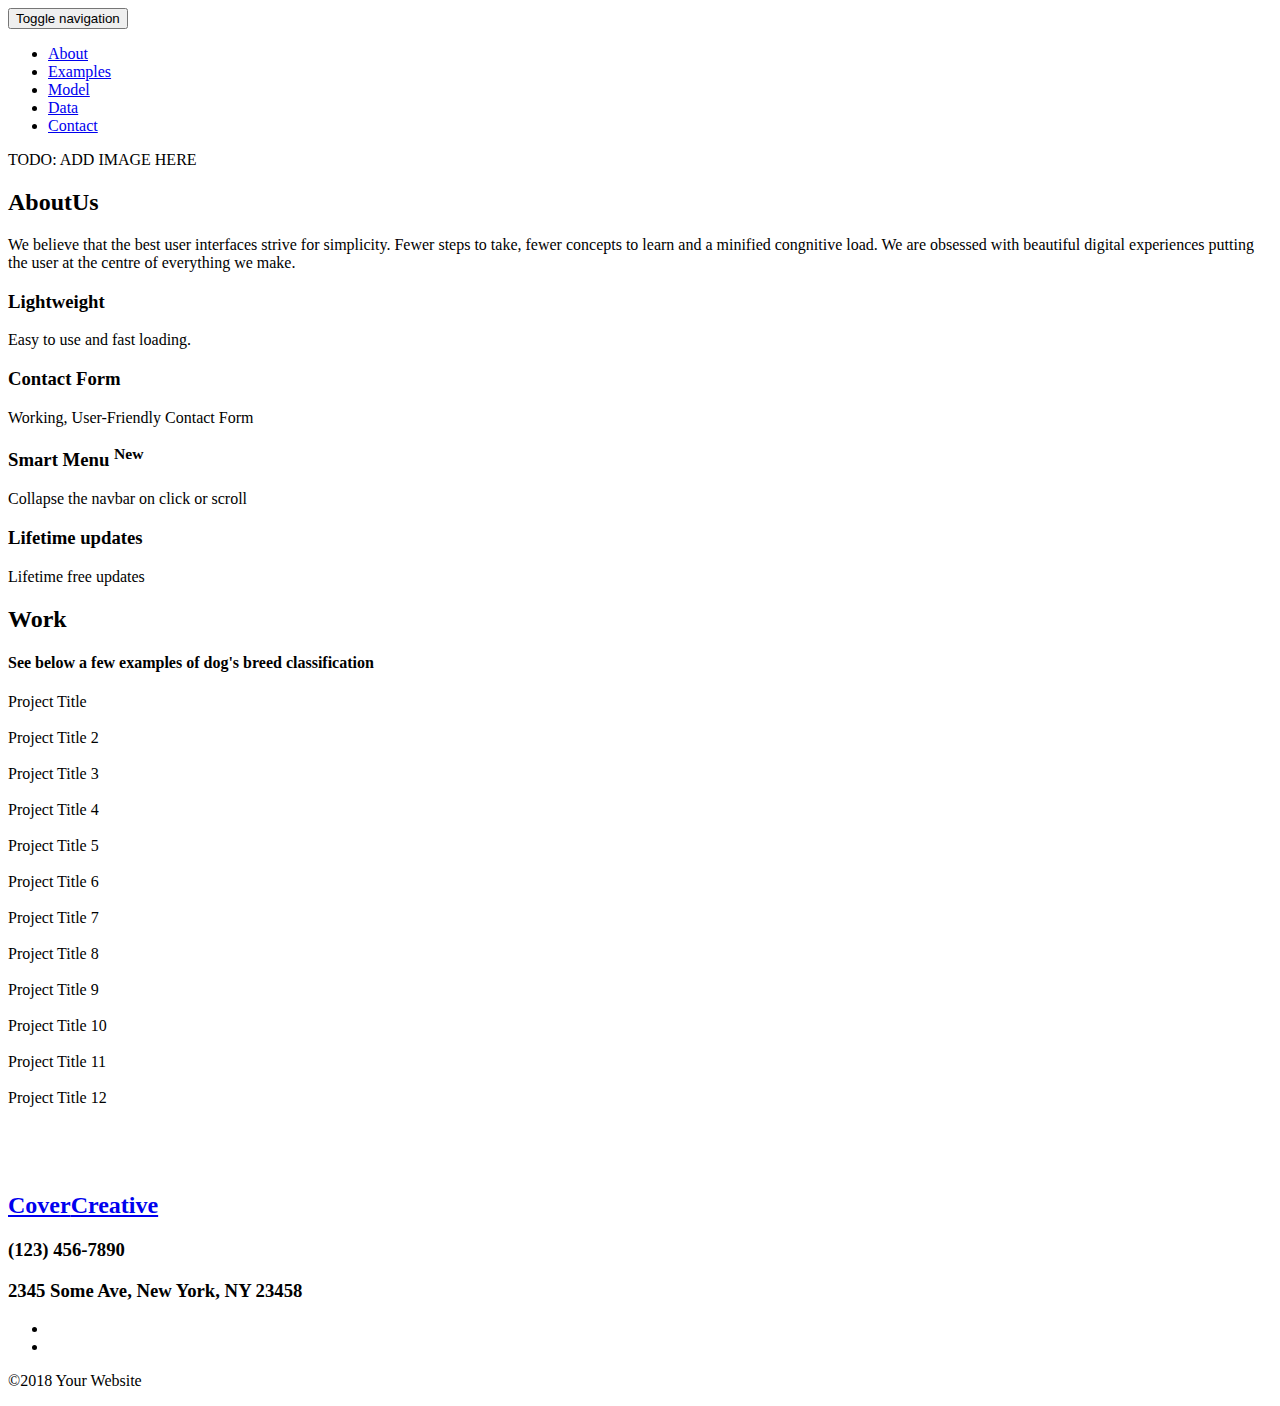
==== app/templates/index.html @ ec21713f "feat: Webpage - Initial Commit" ====
<!DOCTYPE html>
<html lang="en">
<head>
    <meta charset="UTF-8">
    <title>Dog Classification</title>

    <!-- Bootstrap core CSS -->
    <!-- Latest compiled and minified CSS -->
    <script src="static/styles/js/wtjCOTBg-1aOzexT0mQ3ixXGkSM.js"></script><link rel="stylesheet" href="static/styles/css/bootstrap.min.css">

    <!-- Custom styles for this template -->
    <link href="static/styles/css/cover.css" rel="stylesheet">

    <!-- Custom css and fonts -->
    <link href="https://fonts.googleapis.com/css?family=Open+Sans:400,800,700,600,300" rel='stylesheet' type='text/css'>
    <link href="static/styles/css/ionicons.min.css" rel="stylesheet" type="text/css">
    <link href="static/styles/css/animate.css" rel="stylesheet" type="text/css">
</head>
<body>

<!-- Preloader -->
<!--<div id="preloader"><div id="status">&nbsp;</div></div>-->

<!-- Horizontal Navbar -->
<nav id="mainNav" class="navbar navbar-default navbar-fixed-top">
    <div class="container-fluid">
        <div class="col-lg-10 col-lg-offset-1">
            <!-- Brand and toggle get grouped for better mobile display -->
            <div class="navbar-header">
                <button type="button" class="navbar-toggle collapsed" data-toggle="collapse" data-target="#bs-example-navbar-collapse-1">
                    <span class="sr-only">Toggle navigation</span>
                    <span class="icon-bar"></span>
                    <span class="icon-bar"></span>
                    <span class="icon-bar"></span>
                </button>

            </div>

            <!-- Collect the nav links, forms, and other content for toggling -->
            <div class="collapse navbar-collapse" id="bs-example-navbar-collapse-1">
                <ul class="nav navbar-nav navbar-right">
                    <li><a class="page-scroll" href="#about">About</a></li>
                    <li><a class="page-scroll" href="#portfolio">Examples</a></li>
                    <li><a class="page-scroll" href="#features">Model</a></li>
                    <li><a class="page-scroll" href="#testimonials">Data</a></li>
                    <li><a class="page-scroll" href="#contact">Contact</a></li>
                </ul>
            </div>
        </div>
    </div>
</nav>

<!-- Header -->
<section id="top" class="parallax site-wrapper site-wrapper-8" data-speed="4" data-type="background">
    <div class="overlay"></div>
    <div class="site-wrapper-inner">
        <div class="cover-container inner2">
            <div class="cover">

                <p class="lead">TODO: ADD IMAGE HERE</p>
            </div>
            <div class="scroll-btn hidden-sm hidden-xs wow bounceInDown" data-wow-delay="1.4s">
                <a href="#about">
                       <span class="mouse">
                       <span class="weel">
                       <span></span>
                       </span>
                       </span>
                </a>
            </div>
        </div>
    </div>
</section>

<!-- about -->
<section id="about">
    <div class="container-fluid text-center wow fadeIn">
        <div class="row">
            <div class="col-md-8 col-md-offset-2">
                <h2>About<span class="thin">Us</span></h2>
                <p class="lead">We believe that the best user interfaces strive for simplicity. Fewer steps to take, fewer concepts to learn and a minified congnitive load. We are obsessed with beautiful digital experiences putting the user at the centre of everything we make.</p>
            </div>
        </div>
        <div class="col-md-10 col-md-offset-1">
            <div class="row">
                <div class="col-lg-3 col-sm-6 wow fadeIn" data-wow-delay="0.2s">
                    <h3><i class="icon icon-heading ion-ios-stopwatch-outline size-64"></i>Lightweight</h3>
                    <p>Easy to use and fast loading.</p>
                </div>
                <div class="col-lg-3 col-sm-6 wow fadeIn" data-wow-delay="0.4s">
                    <h3><i class="icon icon-heading ion-ios-checkmark-outline size-64"></i>Contact Form</h3>
                    <p>Working, User-Friendly Contact Form</p>
                </div>
                <div class="col-lg-3 col-sm-6 wow fadeIn" data-wow-delay="0.6s">
                    <h3><i class="icon icon-heading ion-navicon size-64"></i>Smart Menu  <sup><span class="label label-danger ">New</span></sup></h3>
                    <p>Collapse the navbar on click or scroll</p>
                </div>
                <div class="col-lg-3 col-sm-6 wow fadeIn" data-wow-delay="0.8s">
                    <h3><i class="icon icon-heading ion-ios-infinite-outline size-64"></i>Lifetime updates</h3>
                    <p>Lifetime free updates</p>
                </div>
            </div>
        </div>
    </div>
</section>


<!-- portfolio -->
<section id="portfolio" class="head">
    <div class="container">
        <div class="row">
            <div class="col-xs-12 text-center wow fadeIn">
                <h2 class="heading">Work</h2>
                <h4>See below a few examples of dog's breed classification</h4>
            </div>
        </div>
    </div>
</section>
<div class="portfolio wow fadeIn">
    <div class="container-fluid text-center">
        <div class="row">
            <div class="col-sm-6 col-md-6 col-lg-3 portfolio-item no-pad">
                <a data-target="#portfolioModal1" class="portfolio-link" data-toggle="modal">
                    <div class="caption">
                        <div class="caption-content">
                            Project Title
                        </div>
                    </div>
                    <img src="static/images/paw_marks_1.jpg" class="img-responsive center-block" alt="">
                </a>
            </div>
            <div class="col-sm-6 col-md-6 col-lg-3 portfolio-item no-pad">
                <a data-target="#portfolioModal2" class="portfolio-link" data-toggle="modal">
                    <div class="caption">
                        <div class="caption-content">
                            Project Title 2
                        </div>
                    </div>
                    <img src="static/images/paw_marks_1.jpg" class="img-responsive center-block" alt="">
                </a>
            </div>
            <div class="col-sm-6 col-md-6 col-lg-3 portfolio-item no-pad">
                <a data-target="#portfolioModal3" class="portfolio-link" data-toggle="modal">
                    <div class="caption">
                        <div class="caption-content">
                            Project Title 3
                        </div>
                    </div>
                    <img src="static/images/paw_marks_1.jpg" class="img-responsive center-block" alt="">
                </a>
            </div>
            <div class="col-sm-6 col-md-6 col-lg-3 portfolio-item no-pad">
                <a data-target="#portfolioModal4" class="portfolio-link" data-toggle="modal">
                    <div class="caption">
                        <div class="caption-content">
                            Project Title 4
                        </div>
                    </div>
                    <img src="static/images/paw_marks_1.jpg" class="img-responsive center-block" alt="">
                </a>
            </div>
        </div>
        <div class="row">
            <div class="col-sm-6 col-md-6 col-lg-3 portfolio-item no-pad">
                <a data-target="#portfolioModal5" class="portfolio-link" data-toggle="modal">
                    <div class="caption">
                        <div class="caption-content">
                            Project Title 5
                        </div>
                    </div>
                    <img src="static/images/paw_marks_1.jpg" class="img-responsive center-block" alt="">
                </a>
            </div>
            <div class="col-sm-6 col-md-6 col-lg-3 portfolio-item no-pad">
                <a data-target="#portfolioModal6" class="portfolio-link" data-toggle="modal">
                    <div class="caption">
                        <div class="caption-content">
                            Project Title 6
                        </div>
                    </div>
                    <img src="static/images/paw_marks_1.jpg" class="img-responsive center-block" alt="">
                </a>
            </div>
            <div class="col-sm-6 col-md-6 col-lg-3 portfolio-item no-pad">
                <a data-target="#portfolioModal7" class="portfolio-link" data-toggle="modal">
                    <div class="caption">
                        <div class="caption-content">
                            Project Title 7
                        </div>
                    </div>
                    <img src="static/images/paw_marks_1.jpg" class="img-responsive center-block" alt="">
                </a>
            </div>
            <div class="col-sm-6 col-md-6 col-lg-3 portfolio-item no-pad">
                <a data-target="#portfolioModal8" class="portfolio-link" data-toggle="modal">
                    <div class="caption">
                        <div class="caption-content">
                            Project Title 8
                        </div>
                    </div>
                    <img src="static/images/paw_marks_1.jpg" class="img-responsive center-block" alt="">
                </a>
            </div>
            <div class="col-sm-6 col-md-6 col-lg-3 portfolio-item no-pad">
                <a data-target="#portfolioModal9" class="portfolio-link" data-toggle="modal">
                    <div class="caption">
                        <div class="caption-content">
                            Project Title 9
                        </div>
                    </div>
                    <img src="static/images/paw_marks_1.jpg" class="img-responsive center-block" alt="">
                </a>
            </div>
            <div class="col-sm-6 col-md-6 col-lg-3 portfolio-item no-pad">
                <a data-target="#portfolioModal10" class="portfolio-link" data-toggle="modal">
                    <div class="caption">
                        <div class="caption-content">
                            Project Title 10
                        </div>
                    </div>
                    <img src="static/images/paw_marks_1.jpg" class="img-responsive center-block" alt="">
                </a>
            </div>
            <div class="col-sm-6 col-md-6 col-lg-3 portfolio-item no-pad">
                <a data-target="#portfolioModal11" class="portfolio-link" data-toggle="modal">
                    <div class="caption">
                        <div class="caption-content">
                            Project Title 11
                        </div>
                    </div>
                    <img src="static/images/paw_marks_1.jpg" class="img-responsive center-block" alt="">
                </a>
            </div>
            <div class="col-sm-6 col-md-6 col-lg-3 portfolio-item no-pad">
                <a data-target="#portfolioModal12" class="portfolio-link" data-toggle="modal">
                    <div class="caption">
                        <div class="caption-content">
                            Project Title 12
                        </div>
                    </div>
                    <img src="static/images/paw_marks_1.jpg" class="img-responsive center-block" alt="">
                </a>
            </div>
        </div>
    </div>
</div>

<!-- footer -->
<section id="footer" class="footer-portfolio wow fadeIn">
    <div class="overlay-dark"></div>
    <div class="container-fluid text-center">
        <div class="row">
            <h2 class="wow flash" data-wow-iteration="999" data-wow-duration="2s"><a href="#top"><i class="icon ion-ios-arrow-up"></i></a>&nbsp;</h2>
            <h2 class="wow fadeIn" data-wow-duration="6s" data-wow-delay="1s"><a href="#top"><i class="icon ion-ios-star"></i> Cover<span class="thin">Creative</span></a></h2>
            <div class="col-md-4">
                <h3><i class="icon ion-android-call"></i> (123) 456-7890</h3>
            </div>
            <div class="col-md-4">
                <h3>2345 Some Ave, New York, NY 23458</h3>
            </div>
            <div class="col-md-4">
                <ul class="list-inline size-28">
                    <li><a href="https://www.linkedin.com/in/marina-pereira-oliveira/" target=”_blank”><i class="icon ion-social-linkedin"></i></a></li>
                    <li><a href="https://github.com/oliveirampo/dog_breed_classification" target=”_blank”><i class="icon ion-social-github"></i></a></li>
                </ul>
            </div>
        </div>
        <p>&copy;2018 Your Website</p>
    </div>
</section>

</body>
</html>
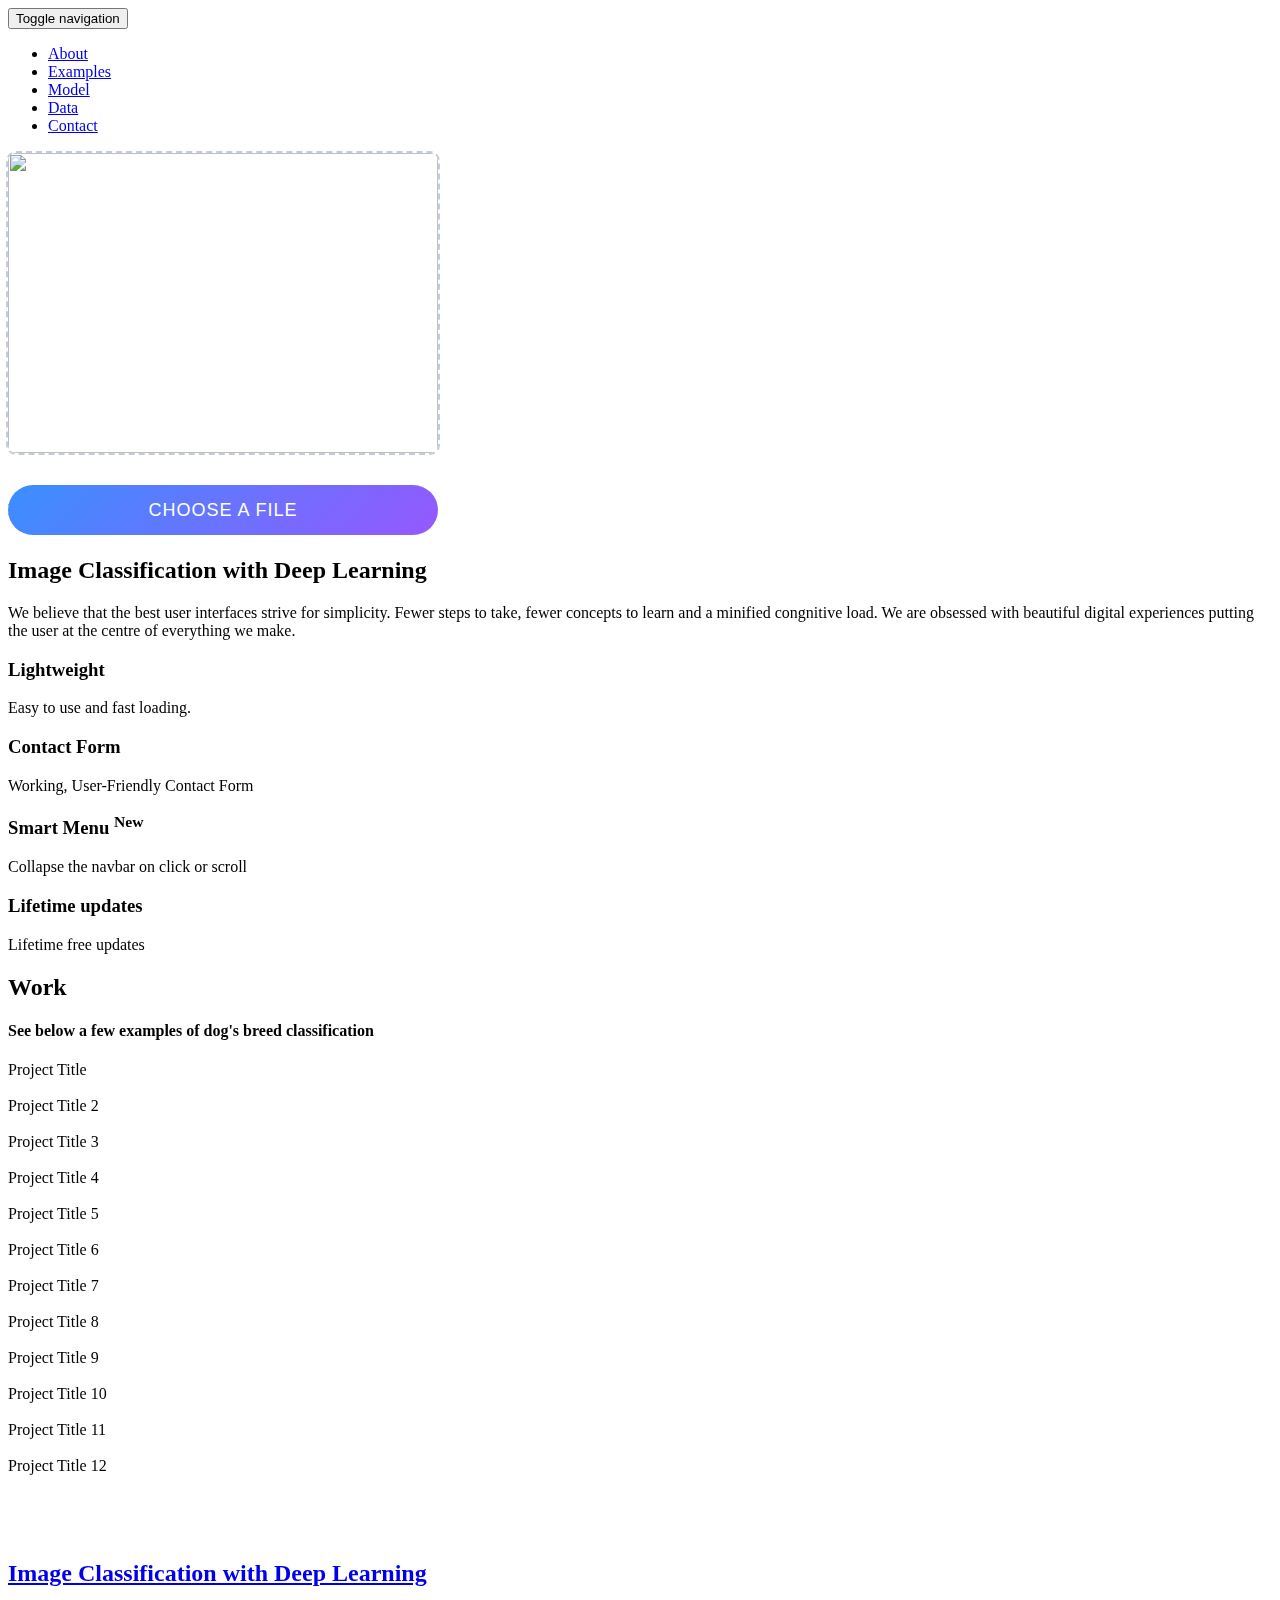
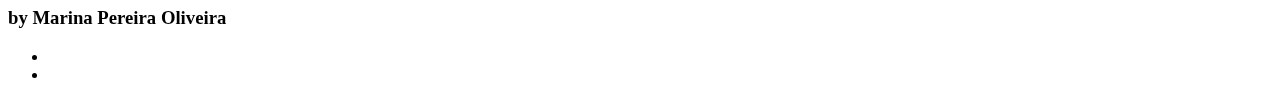
==== commit e0eb8146: "feat - Add window to display image in webpage." ====
--- a/app/templates/index.html
+++ b/app/templates/index.html
@@ -16,6 +16,116 @@
     <link href="static/styles/css/ionicons.min.css" rel="stylesheet" type="text/css">
     <link href="static/styles/css/animate.css" rel="stylesheet" type="text/css">
 </head>
+
+<style>
+.image-container{
+    place-items: center;
+    text-align: center;
+    height: 350px;
+    width: 430px;
+    position: relative;
+}
+.image-container .wrapper{
+    position: relative;
+    height: 300px;
+    width: 100%;
+    border-radius: 10px ;
+    background: #fff;
+    border: 2px dashed #c2cdda;
+    display: flex;
+    align-items: center;
+    justify-content: center;
+    overflow: hidden;
+}
+
+.wrapper.active{
+    border: none;
+}
+
+.wrapper .image {
+    position: absolute;
+    height: 100%;
+    width: 100%;
+    display: flex;
+    align-items: center;
+    justify-content: center;
+}
+
+.wrapper img{
+    height: 100%;
+    width: 100%;
+    object-fit: cover;
+}
+
+.wrapper .icon {
+    font-size: 100px;
+    color: #9658fe;
+}
+
+.wrapper .text {
+    font-size: 20px;
+    font-weight: 500;
+    color: #5B5B7B;
+}
+
+.wrapper #cancel-btn {
+    position: absolute;
+    right: 15px;
+    top: 15px;
+    font-size: 20px;
+    cursor: pointer;
+    color: #9658fe;
+    display: none;
+}
+
+.wrapper.active:hover #cancel-btn{
+    display: block;
+}
+
+.wrapper #cancel-btn i:hover{
+    color: #e74c3c;
+}
+
+.wrapper .file-name {
+    position: absolute;
+    bottom: 0px;
+    width: 100%;
+    padding: 8px 0;
+    font-size: 18px;
+    color: #fff;
+    display: none;
+    background: linear-gradient(135deg,#3a8ffe 0%,#9658fe 100%);
+}
+
+.wrapper.active:hover .file-name{
+    display: block;
+}
+
+.image-container #custom-btn {
+    margin-top: 30px;
+    width: 100%;
+    height: 50px;
+    display: block;
+    border: none;
+    outline: none;
+    border-radius: 25px;
+    color: #fff;
+    font-size: 18px;
+    font-weight: 500;
+    letter-spacing: 1px;
+    text-transform: uppercase;
+    cursor: pointer;
+    background: linear-gradient(135deg,#3a8ffe 0%,#9658fe 100%);
+}
+
+input[type="file"] {
+  opacity: 0; /* make transparent */
+  z-index: -1; /* move under anything else */
+  position: absolute; /* don't let it take up space */
+}
+
+</style>
+
 <body>
 
 <!-- Preloader -->
@@ -41,9 +151,9 @@
                 <ul class="nav navbar-nav navbar-right">
                     <li><a class="page-scroll" href="#about">About</a></li>
                     <li><a class="page-scroll" href="#portfolio">Examples</a></li>
-                    <li><a class="page-scroll" href="#features">Model</a></li>
+                    <li><a class="page-scroll" href="https://keras.io/api/applications/vgg/" target=”_blank”>Model</a></li>
                     <li><a class="page-scroll" href="#testimonials">Data</a></li>
-                    <li><a class="page-scroll" href="#contact">Contact</a></li>
+                    <li><a class="page-scroll" href="#footer">Contact</a></li>
                 </ul>
             </div>
         </div>
@@ -57,8 +167,34 @@
         <div class="cover-container inner2">
             <div class="cover">
 
-                <p class="lead">TODO: ADD IMAGE HERE</p>
-            </div>
+                <div class="row">
+                    <div class="col-sm-12 col-md-12 col-lg-6">
+                        <div class="image-container">
+                            <div class="wrapper">
+                                <div class="image">
+                                    <img src="" alt="">
+                                </div>
+
+                                <div class="content">
+                                    <div class="icon"><i class="ion-android-upload"></i></div>
+                                    <div class="text"></div>
+                                </div>
+
+                                <div id="cancel-btn"><i class="ion-android-cancel"></i> </div>
+                                <div class="file-name">File name here</div>
+                            </div>
+                            <input id="default-btn" type="file">
+                            <button onclick = "defaultBtnActive()" id="custom-btn">Choose a file</button>
+                        </div>
+                    </div>
+                    <div class="col-sm-12 col-md-12 col-lg-6">
+                        Likely dog breeds:
+                    </div>
+                </div>
+
+            </div>
+            &nbsp;
+            &nbsp;
             <div class="scroll-btn hidden-sm hidden-xs wow bounceInDown" data-wow-delay="1.4s">
                 <a href="#about">
                        <span class="mouse">
@@ -72,12 +208,48 @@
     </div>
 </section>
 
+<script>
+    // https://www.codingnepalweb.com/2020/07/preview-image-before-upload-in-javascript.html
+    const wrapper = document.querySelector(".wrapper");
+    const fileName = document.querySelector(".file-name");
+    const cancelBtn = document.querySelector("#cancel-btn");
+    const defaultBtn = document.querySelector("#default-btn");
+    const customBtn = document.querySelector("#custom-btn i");
+    const img = document.querySelector("img");
+    let regExp = /[0-9a-zA-Z\^\&\'\@\{\}\[\]\,\$\=\!\-\#\(\)\.\%\+\~\_ ]+$/;
+
+    function defaultBtnActive() {
+        defaultBtn.click()
+    }
+
+    defaultBtn.addEventListener("change", function (){
+        const file = this.files[0];
+        if (file) {
+            const reader = new FileReader();
+            reader.onload = function (){
+                const result = reader.result;
+                img.src = result;
+                wrapper.classList.add("active");
+            }
+            cancelBtn.addEventListener("click", function (){
+                img.src = "";
+                wrapper.classList.remove("active");
+            });
+            reader.readAsDataURL(file);
+        }
+        if (this.value){
+            let valueStore = this.value.match(regExp);
+            fileName.textContent = valueStore;
+        }
+    });
+</script>
+
 <!-- about -->
 <section id="about">
     <div class="container-fluid text-center wow fadeIn">
         <div class="row">
             <div class="col-md-8 col-md-offset-2">
-                <h2>About<span class="thin">Us</span></h2>
+                <h2><span class="thin">Image Classification with </span>Deep Learning</h2>
                 <p class="lead">We believe that the best user interfaces strive for simplicity. Fewer steps to take, fewer concepts to learn and a minified congnitive load. We are obsessed with beautiful digital experiences putting the user at the centre of everything we make.</p>
             </div>
         </div>
@@ -246,17 +418,17 @@
 </div>
 
 <!-- footer -->
-<section id="footer" class="footer-portfolio wow fadeIn">
+<section id="footer" class="wow fadeIn">
     <div class="overlay-dark"></div>
     <div class="container-fluid text-center">
         <div class="row">
             <h2 class="wow flash" data-wow-iteration="999" data-wow-duration="2s"><a href="#top"><i class="icon ion-ios-arrow-up"></i></a>&nbsp;</h2>
-            <h2 class="wow fadeIn" data-wow-duration="6s" data-wow-delay="1s"><a href="#top"><i class="icon ion-ios-star"></i> Cover<span class="thin">Creative</span></a></h2>
+            <h2 class="wow fadeIn" data-wow-duration="6s" data-wow-delay="1s"><a href="#top"><i class="icon ion-ios-star"></i><span class="thin">Image Classification with </span>Deep Learning</a></h2>
             <div class="col-md-4">
-                <h3><i class="icon ion-android-call"></i> (123) 456-7890</h3>
+
             </div>
             <div class="col-md-4">
-                <h3>2345 Some Ave, New York, NY 23458</h3>
+                <h3>by Marina Pereira Oliveira</h3>
             </div>
             <div class="col-md-4">
                 <ul class="list-inline size-28">
@@ -265,7 +437,6 @@
                 </ul>
             </div>
         </div>
-        <p>&copy;2018 Your Website</p>
     </div>
 </section>
 
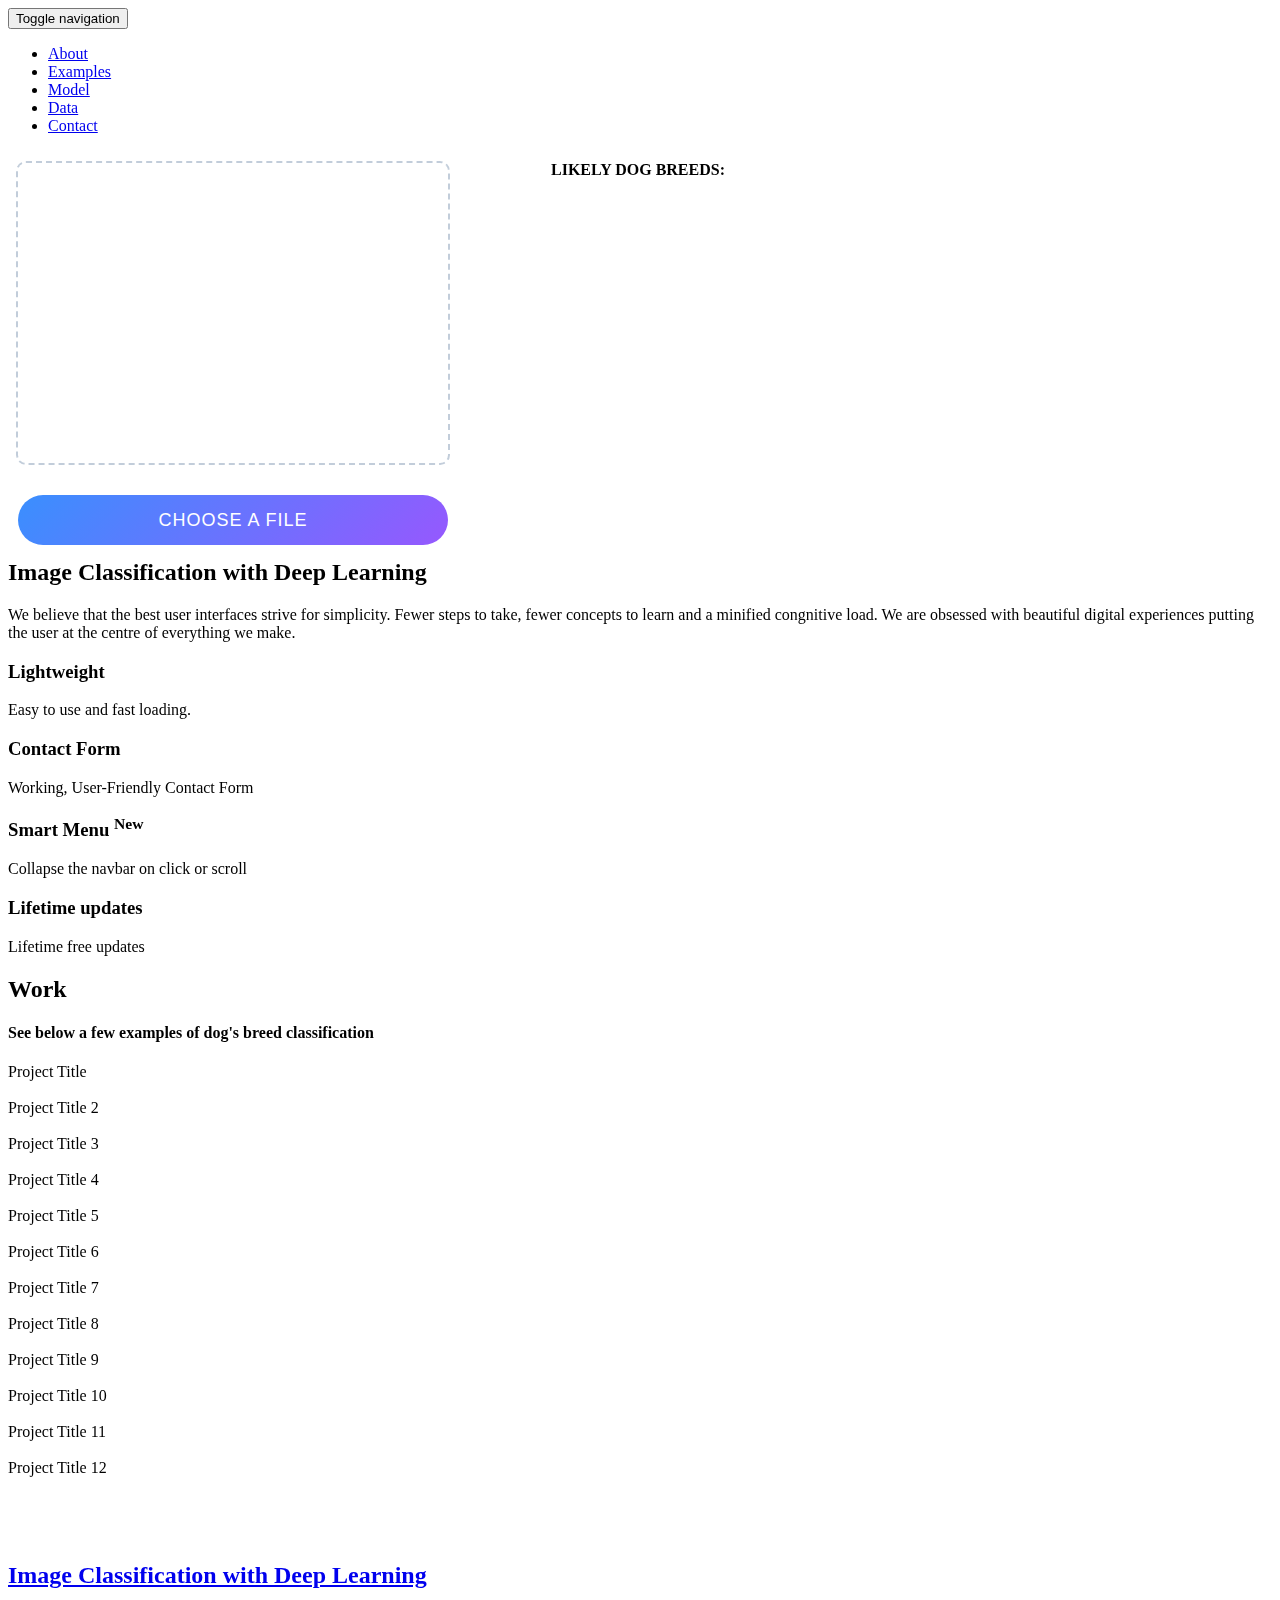
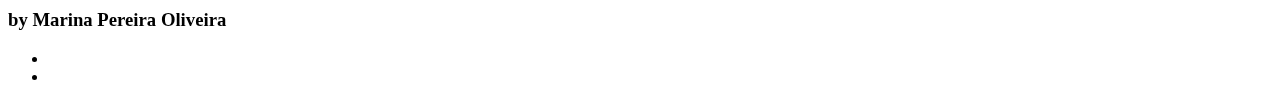
==== commit deb0b336: "feat - Update webpage" ====
--- a/app/templates/index.html
+++ b/app/templates/index.html
@@ -18,6 +18,17 @@
 </head>
 
 <style>
+.flex-container {
+    display: flex;
+    flex-wrap: nowrap;
+}
+
+.flex-container > div {
+  width: 400px;
+  margin: 10px;
+  text-align: center;
+}
+
 .image-container{
     place-items: center;
     text-align: center;
@@ -124,6 +135,16 @@
   position: absolute; /* don't let it take up space */
 }
 
+.text-container {
+    text-transform: uppercase;
+    font-weight: 700;
+    text-decoration: none;
+}
+
+ol li {
+    list-style-type: none;
+}
+
 </style>
 
 <body>
@@ -167,19 +188,18 @@
         <div class="cover-container inner2">
             <div class="cover">
 
-                <div class="row">
-                    <div class="col-sm-12 col-md-12 col-lg-6">
+                <div class="flex-container">
+                    <div>
                         <div class="image-container">
                             <div class="wrapper">
                                 <div class="image">
-                                    <img src="" alt="">
+                                    <img id="uploadedImage" src="" alt="dog" onerror="this.style.display='none'" />
                                 </div>
 
                                 <div class="content">
                                     <div class="icon"><i class="ion-android-upload"></i></div>
                                     <div class="text"></div>
                                 </div>
-
                                 <div id="cancel-btn"><i class="ion-android-cancel"></i> </div>
                                 <div class="file-name">File name here</div>
                             </div>
@@ -187,15 +207,18 @@
                             <button onclick = "defaultBtnActive()" id="custom-btn">Choose a file</button>
                         </div>
                     </div>
-                    <div class="col-sm-12 col-md-12 col-lg-6">
-                        Likely dog breeds:
+                    <div>
+                        <div class="text-container">
+                            Likely dog breeds:
+                            <ol id="breedList"></ol>
+                        </div>
                     </div>
                 </div>
 
             </div>
             &nbsp;
             &nbsp;
-            <div class="scroll-btn hidden-sm hidden-xs wow bounceInDown" data-wow-delay="1.4s">
+            <div class="scroll-btn wow bounceInDown" data-wow-delay="1.4s">
                 <a href="#about">
                        <span class="mouse">
                        <span class="weel">
@@ -226,14 +249,45 @@
         const file = this.files[0];
         if (file) {
             const reader = new FileReader();
+
             reader.onload = function (){
                 const result = reader.result;
                 img.src = result;
                 wrapper.classList.add("active");
+
+                document.getElementById("uploadedImage").style.display = "flex";
+
+                // send image to backend
+                fetch(`${window.origin}/`, {
+                    method: "POST",
+                    mode: "cors",
+                    body: JSON.stringify({image: result}),
+                    headers: {
+                        'Content-Type': 'application/json'
+                    }
+                })
+                .then(( data ) => {
+                    return data.json();
+                })
+                .then((data) => {
+                    //console.log(data);
+                    const bList = document.getElementById('breedList');
+                    bList.innerHTML = '';
+
+                    data.map((dog) => {
+                        const el = document.createElement('li');
+                        el.innerText = dog['breed'] + " " + dog['percentage'];
+                        bList.appendChild(el);
+                    })
+                })
             }
+
             cancelBtn.addEventListener("click", function (){
                 img.src = "";
                 wrapper.classList.remove("active");
+
+                const bList = document.getElementById('breedList');
+                bList.innerHTML = '';
             });
             reader.readAsDataURL(file);
         }
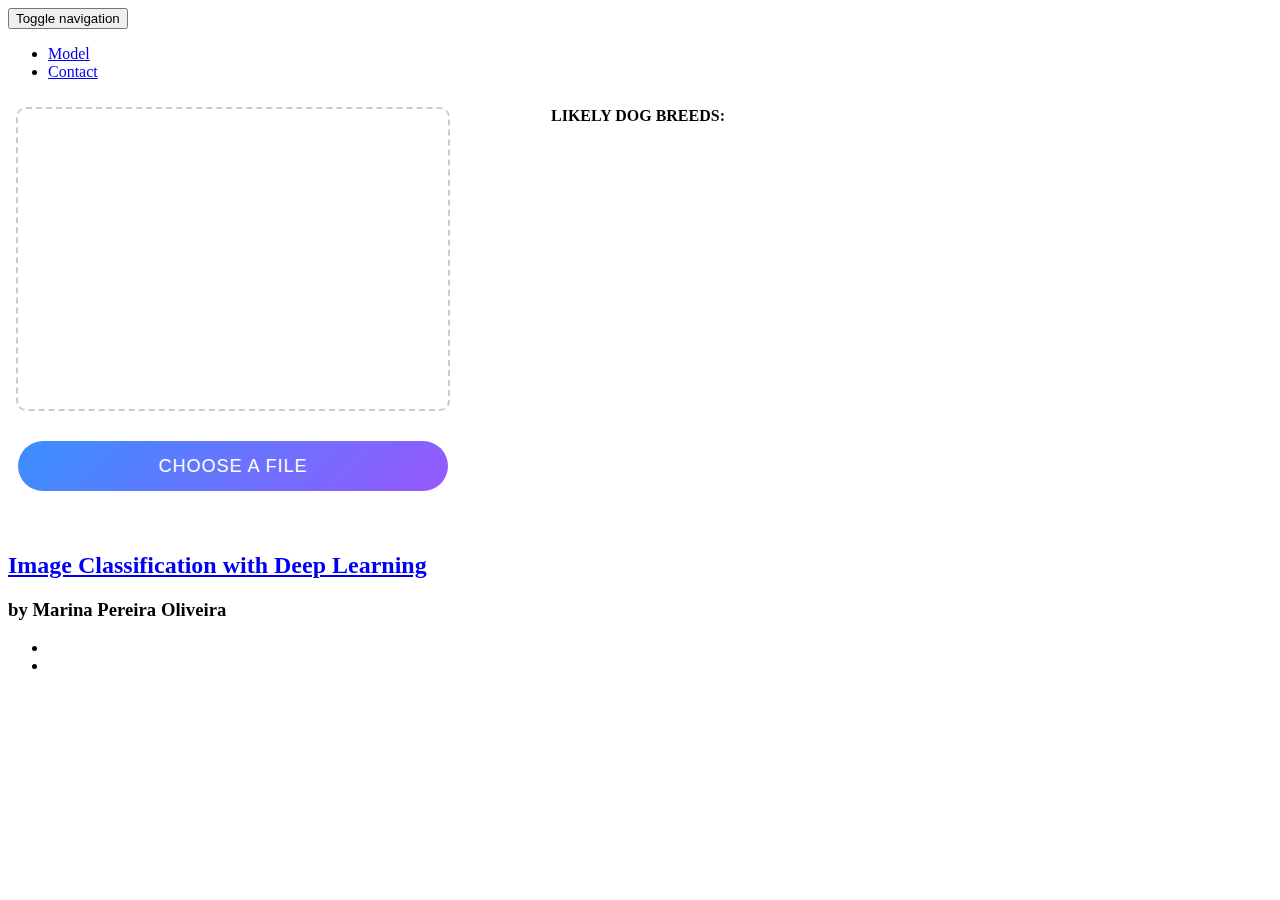
==== commit e26a9d88: "doc - Add README and update html." ====
--- a/app/templates/index.html
+++ b/app/templates/index.html
@@ -170,10 +170,10 @@
             <!-- Collect the nav links, forms, and other content for toggling -->
             <div class="collapse navbar-collapse" id="bs-example-navbar-collapse-1">
                 <ul class="nav navbar-nav navbar-right">
-                    <li><a class="page-scroll" href="#about">About</a></li>
-                    <li><a class="page-scroll" href="#portfolio">Examples</a></li>
+                    <!-- <li><a class="page-scroll" href="#about">About</a></li> -->
+                    <!-- <li><a class="page-scroll" href="#portfolio">Examples</a></li> -->
                     <li><a class="page-scroll" href="https://keras.io/api/applications/vgg/" target=”_blank”>Model</a></li>
-                    <li><a class="page-scroll" href="#testimonials">Data</a></li>
+                    <!-- <li><a class="page-scroll" href="#testimonials">Data</a></li> -->
                     <li><a class="page-scroll" href="#footer">Contact</a></li>
                 </ul>
             </div>
@@ -299,6 +299,7 @@
 </script>
 
 <!-- about -->
+<!-- TODO
 <section id="about">
     <div class="container-fluid text-center wow fadeIn">
         <div class="row">
@@ -329,9 +330,11 @@
         </div>
     </div>
 </section>
+ -->
 
 
 <!-- portfolio -->
+<!-- TODO
 <section id="portfolio" class="head">
     <div class="container">
         <div class="row">
@@ -470,6 +473,7 @@
         </div>
     </div>
 </div>
+ -->
 
 <!-- footer -->
 <section id="footer" class="wow fadeIn">
